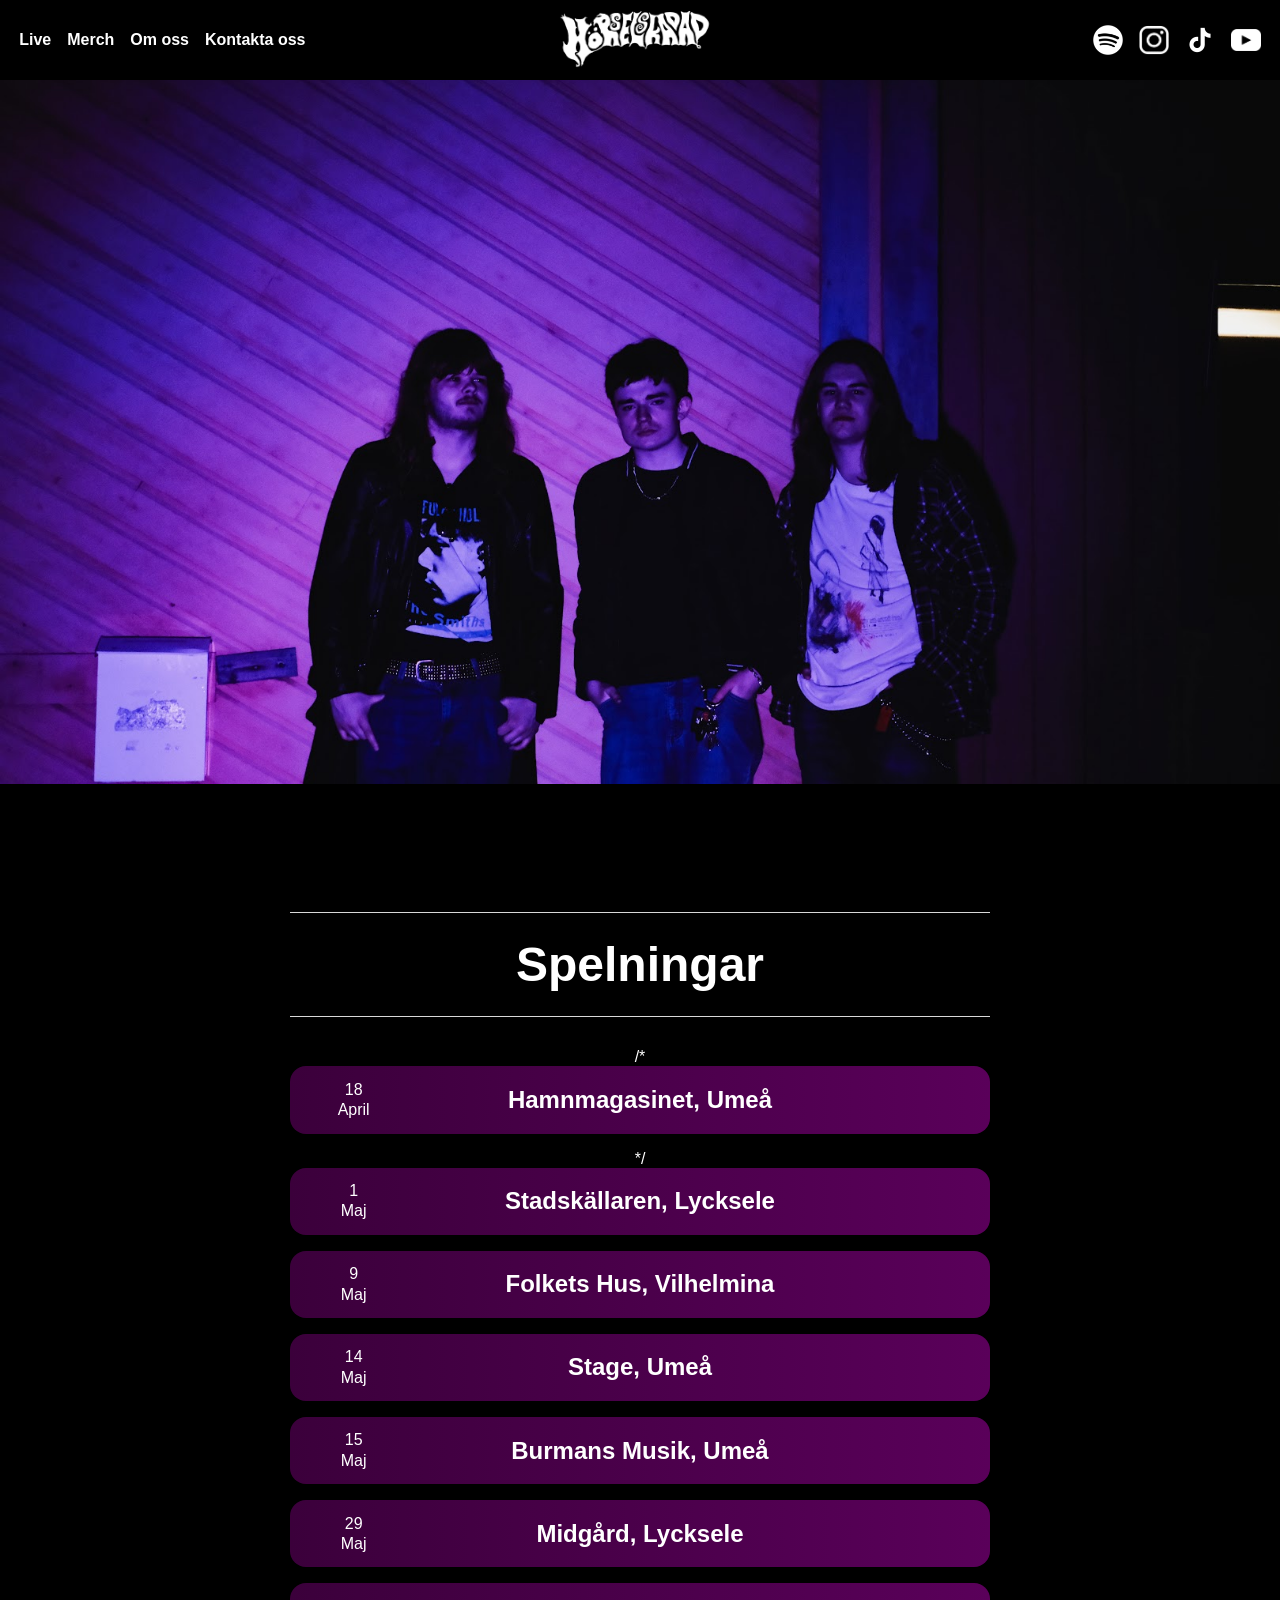
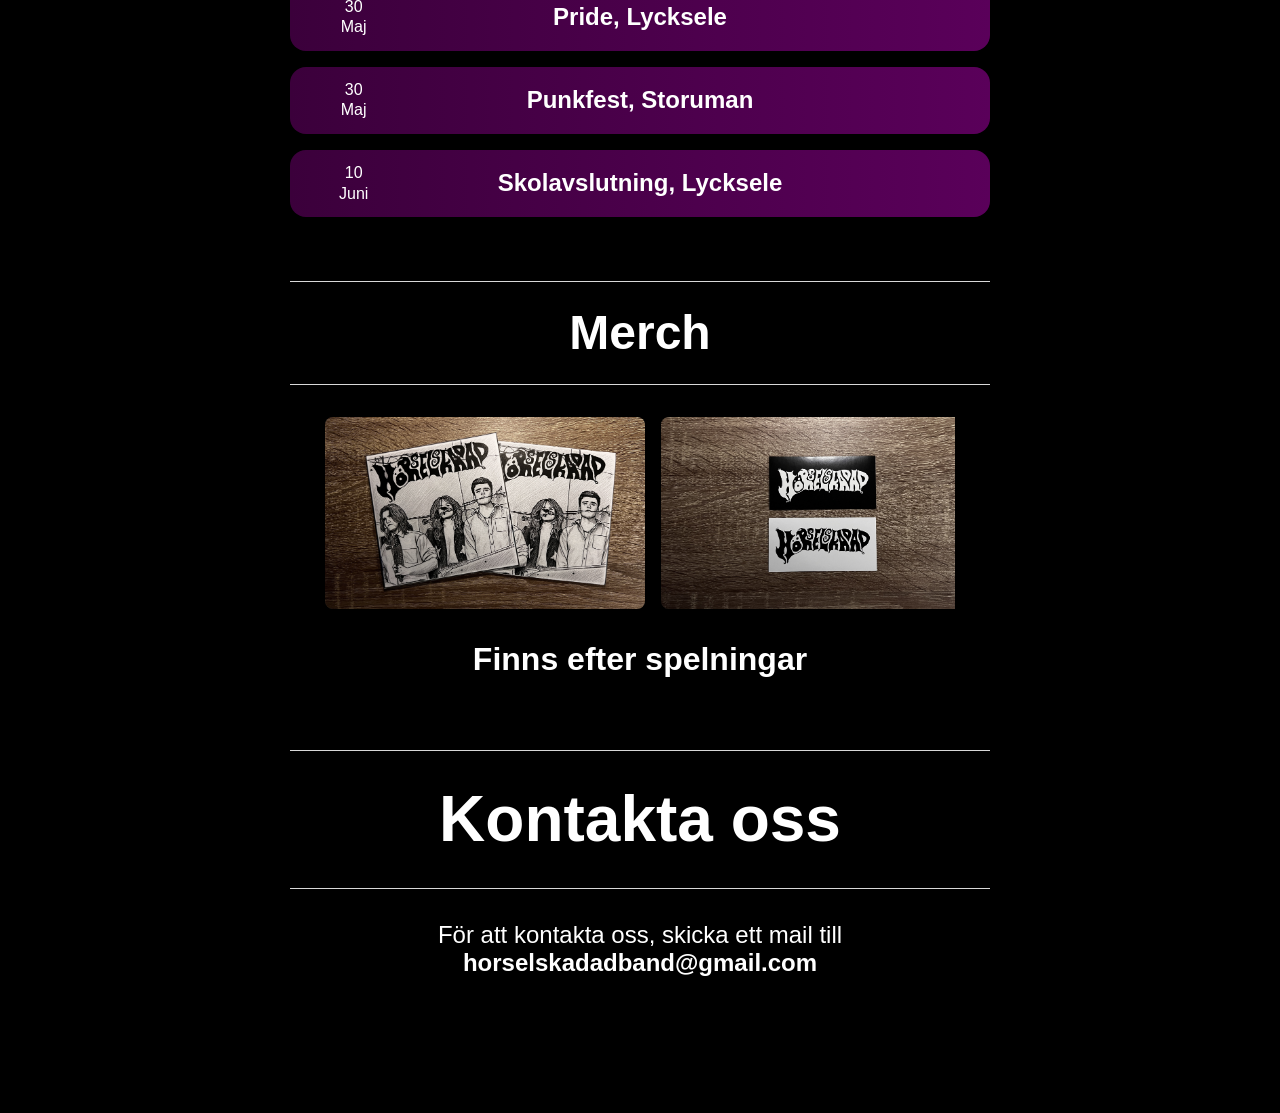
==== index.html @ a3a10491 "Comment out gig-list section Comment out the gig-list section in index.html" ====
<html>
<head>
    <meta charset="UTF-8">
    <meta name="viewport" content="width=device-width, initial-scale=1.0">
    <title>Hörselskadad</title>
    <link rel="stylesheet" href="style.css">
    <link rel="icon" 
     type="image/png" 
     href="horselskadadLogo.png">
</head>
<body>
    <header>
    <nav class="navigate">
        <a href="#spelningar"><h3>Live</h3></a>
        <a href="#merch"><h3>Merch</h3></a>
        <a href="omOss.html"><h3>Om oss</h3></a>
        <a href="contactUs.html"><h3>Kontakta oss</h3></a>
    </nav>
    <a href="#top"><img src="horselskadadLogo.png" alt="Horselskadad Logo" class="logo"></a>
    <nav class="links">
        <a href="https://open.spotify.com/artist/6plVVPEEYEJXOUu6vl9Bxy" target="_blank"><img src="SpotifyLogo.png" alt="Hörselskadad Spotify" class="social-icon"></a>
        <a href="https://www.instagram.com/horselskadad.band/" target="_blank"><img src="instagramLogo-removebg-preview.png" alt="Hörselskadad Instagram" class="social-icon"></a>
        <a href="https://www.tiktok.com/@horselskadad.band?_r=1&_t=ZN-94v751V4NgU" target="_blank"><img src="tiktokLogo.png" alt="Hörselskadad TikTok" class="social-icon"></a>
        <a href="https://youtube.com/@horselskadadband?si=D_Okt24bGaCXY3yG" target="_blank"><img src="youtubeLogo.png" alt="Hörselskadad YouTube" class="social-icon"></a>

    </nav>

    
    <button class="hamburger" id="hamburger" aria-label="Meny">
        <span></span><span></span><span></span>
    </button>
</header>


<nav class="mobile-menu" id="mobileMenu">
    <a href="#spelningar"><h3>Live</h3></a>
    <a href="#merch"><h3>Merch</h3></a>
    <a href="omOss.html"><h3>Om oss</h3></a>
    <a href="contactUs.html"><h3>Kontakta oss</h3></a>
    <a href="https://open.spotify.com/artist/6plVVPEEYEJXOUu6vl9Bxy" target="_blank"><h3>Spotify</h3></a>
    <a href="https://www.instagram.com/horselskadad.band/" target="_blank"><h3>Instagram</h3></a>
    <a href="https://www.tiktok.com/@horselskadad.band?_r=1&_t=ZN-94v751V4NgU" target="_blank"><h3>TikTok</h3></a>
    <a href="https://youtube.com/@horselskadadband?si=D_Okt24bGaCXY3yG" target="_blank"><h3>YouTube</h3></a>
</nav>

    <main id="top">
        <img src="Main2.png" alt="Horselskadad Main"> 
    </main>
    
    <div class="container" id="spelningar">
        <h1 style="font-size: 3em;"><hr>Spelningar<hr></h1>
        
       /*
        <div class="gig-list">
            <div class="item">
                <div class="date">
                    <p class="date">18</p>
                    <p class="time">April</p>
                </div>
                
                <div class="name">
                    <h2>Hamnmagasinet, Umeå</h2>
                </div>

                

            </div>
            */

            <div class="gig-list">
            <div class="item">
                <div class="date">
                    <p class="date">1</p>
                    <p class="time">Maj</p>
                </div>
                
                <div class="name">
                    <h2>Stadskällaren, Lycksele</h2>
                </div>

                

            </div>
            
            <div class="gig-list">
            <div class="item">
                <div class="date">
                    <p class="date">9</p>
                    <p class="time">Maj</p>
                </div>
                
                <div class="name">
                    <h2>Folkets Hus, Vilhelmina</h2>
                </div>

                
            </div>

            <div class="gig-list">
            <div class="item">
                <div class="date">
                    <p class="date">14</p>
                    <p class="time">Maj</p>
                </div>
                
                <div class="name">
                    <h2>Stage, Umeå</h2>
                </div>

                
            </div>
           
            <div class="gig-list">
            <div class="item">
                <div class="date">
                    <p class="date">15</p>
                    <p class="time">Maj</p>
                </div>
                
                <div class="name">
                    <h2>Burmans Musik, Umeå</h2>
                </div>

               

            </div>

                <div class="gig-list">
            <div class="item">
                <div class="date">
                    <p class="date">29</p>
                    <p class="time">Maj</p>
                </div>
                
                <div class="name">
                    <h2>Midgård, Lycksele</h2>
                </div>

                
                

            </div>
           
            <div class="gig-list">
            <div class="item">
                <div class="date">
                    <p class="date">30</p>
                    <p class="time">Maj</p>
                </div>
                
                <div class="name">
                    <h2>Pride, Lycksele</h2>
                </div>

                
                

            </div>

            <div class="gig-list">
            <div class="item">
                <div class="date">
                    <p class="date">30</p>
                    <p class="time">Maj</p>
                </div>
                
                <div class="name">
                    <h2>Punkfest, Storuman</h2>
                </div>

                
                

            </div>

                <div class="gig-list">
            <div class="item">
                <div class="date">
                    <p class="date">10</p>
                    <p class="time">Juni</p>
                </div>
                
                <div class="name">
                    <h2>Skolavslutning, Lycksele</h2>
                </div>

                
                

            </div>
            
            
                
        
        </div> 
    </div>

</div>

    <article id="merch">
        <h1 style="font-size: 3em;"><hr>Merch<hr></h1>
        <div class="carousel">
        <div class="card"><img src="CD.jpeg" alt="Hörselskadad CD"></div>
        <div class="card"><img src="Sticker.jpeg" alt="Hörselskadad Sticker"></div>
        <div class="card"><h3>Kommer Snart</h3></div>
        <div class="card"><h3>Kommer Snart</h3></div>
    </div>
    <h3 style="font-size: 2em; ">Finns efter spelningar</h3>
    </article>

    
    <section id="kontakta-oss" style="font-size: 1.5em;">
        <h1><hr>Kontakta oss<hr></h1>
        <p>För att kontakta oss, skicka ett mail till <a href="contactUs.html"><b>horselskadadband@gmail.com</b></a></p>
    </section>

</body>

<script src="script.js"></script>
</html>
---- style.css ----
/* Global Styles */
html {
    scroll-behavior: smooth;
}
 
*, *::before, *::after {
    box-sizing: border-box;
}
 
::-webkit-scrollbar {
    display: none;
}
 
body {
    background-color: black;
    color: white;
    font-family: Lexend, sans-serif;
    width: 100%;
    margin: 0;
    display: flex;
    flex-direction: column;
    align-items: center;
    overflow-x: hidden;
}
 
a {
    color: white;
    text-decoration: none;
}
 
a:hover {
    text-decoration: underline;
}
 
hr {
    border: none;
    height: 0.5px;
    background-color: rgb(216, 216, 216);
}
 
/* Header Styles */
 
header {
    background-color: black;
    z-index: 1000;
    position: fixed;
    top: 0;
    display: flex;
    justify-content: center;
    align-items: center;
    width: 100%;
    height: 80px;
    padding: 0 1rem;
}
 
header h1 {
    text-align: center;
    font-size: clamp(1.2rem, 4vw, 2.5em);
}
 
.logo {
    height: 120px;
    width: auto;
}

.logo:hover {
    scale: 1.05;
}
 
.navigate,
.links {
    display: flex;
    gap: clamp(0.4em, 2vw, 1em);
    align-items: center;
}
 
.navigate {
    position: absolute;
    left: 1.2em;
}
 
.links {
    position: absolute;
    right: 1.2em;
}
 
.navigate a h3 {
    font-size: clamp(0.7rem, 1.5vw, 1rem);
    margin: 0;
    white-space: nowrap;
}

.social-icon {
    width: clamp(20px, 3vw, 30px);
    height: auto;
    transition: transform 0.2s;
}
 
/* Mobile menue */
 
.hamburger {
    display: none;
    flex-direction: column;
    gap: 5px;
    cursor: pointer;
    background: none;
    border: none;
    padding: 4px;
    z-index: 1100;
}
 
.hamburger span {
    display: block;
    width: 24px;
    height: 2px;
    background: white;
    transition: transform 0.3s, opacity 0.3s;
}

 
.mobile-menu {
    display: none;
    position: fixed;
    top: 80px;
    left: 0;
    width: 100%;
    background: #0a0a0a;
    flex-direction: column;
    align-items: center;
    gap: 1.5rem;
    padding: 1.5rem 0;
    z-index: 999;
    border-top: 1px solid #222;
    animation: dropDown 0.3s ease-out;
}
 
.mobile-menu.open {
    display: flex;
}
 
.mobile-menu a h3 {
    margin: 0;
    font-size: 1.1rem;
}

@keyframes dropDown {
    from { opacity: 0; transform: translateY(-10px); }
    to { opacity: 1; transform: translateY(0); }
}
 
/*main picture*/
 
main {
    max-width: 1700px;
    display: flex;
    justify-content: center;
    align-items: center;
    margin-top: 4em ;
}
 
main img {
    width: 100%;
    max-width: 100vw;
    height: auto;
    display: block;
}
 
/* container for sections  */
 
.container {
    background-color: black;
    color: white;
    width: min(90vw, 700px);
    margin: 4rem auto;
    text-align: center;
    padding-top: 2em;
    animation: fadeIn linear;
    animation-timeline: view();
    animation-range-start: cover;
    animation-range-end: 400px;
}
 
.container h1 {
    margin-bottom: 2rem;
    font-size: clamp(1.5rem, 5vw, 3em);
}
 

/* Gig List Styles */

.gig-list {
    color: white;
    width: 100%;
}
 
.gig-list .item {
    background: linear-gradient(270deg, rgb(90, 0, 90), #3b003b);
    padding: 0.75rem 0.5rem;
    margin-bottom: 1rem;
    display: grid;
    grid-template-columns: 1fr 4fr 1fr;
    gap: 0.5rem;
    border-radius: 1rem;
    align-items: center;
}
 
.gig-list .item:hover {
    background-color: rgb(66, 19, 19);
}
 
.gig-list .item .date p {
    margin: 0.15em 0;
    font-size: clamp(0.75rem, 2vw, 1rem);
}
 
.gig-list .item .name h2 {
    margin: 0;
    font-size: clamp(1rem, 3vw, 1.5rem);
}
 
.gig-list .item .biljeter {
    display: flex;
    justify-content: center;
    align-items: center;
    height: 2.5em;
    background-color: #000000;
    color: white;
    border-radius: 1.25rem;
    font-size: clamp(0.7rem, 1.8vw, 0.95rem);
    white-space: nowrap;
    padding: 0 0.5em;
}
 
.gig-list .item .biljeter:hover {
    background-color: #292929;
    text-decoration: none;
}
 



article {
    width: 100%;
    animation: fadeIn linear;
    animation-timeline: view();
    animation-range-start: cover;
    animation-range-end: 400px;
}
 
article h1 {
    margin-top: 4rem;
    margin-bottom: 0;
    font-size: clamp(1.5rem, 5vw, 3em);
    text-align: center;
}
 
/*Merch styles*/
 
.carousel {
    width: 90%;
    overflow-x: auto;
    margin: 1.5em auto;
    margin-bottom: 2em;
    display: flex;
    gap: 1em;
    scroll-behavior: smooth;
    anchor-name: --carousel;
    scroll-snap-type: x mandatory;
}
 
.carousel::-webkit-scrollbar {
    display: none;
}
 
.carousel::scroll-button(right),
.carousel::scroll-button(left) {
    content: '→';
    border: none;
    background-color: rgb(82, 39, 82);
    font-size: 1.5rem;
    color: white;
    height: 40px;
    width: 40px;
    border-radius: 50%;
    padding-bottom: 0.1em;
    cursor: pointer;
    position: fixed;
    position-anchor: --carousel;
    position-area: right center;
    translate: -50%;
}
 
.carousel::scroll-button(left) {
    content: '←';
    position-area: left center;
    translate: 50%;
}
 
.carousel::scroll-button(right):disabled,
.carousel::scroll-button(left):disabled {
    opacity: 0.5;
    cursor: auto;
}
 
.card {
    scroll-snap-align: start;
    flex: 0 0 clamp(160px, 40vw, 20em);
    height: clamp(100px, 25vw, 12em);
    background-color: #181818;
    border-radius: 0.5em;
    text-align: center;
    align-content: center;
}
 
.card img {
    width: 100%;
    height: 100%;
    object-fit: cover;
    border-radius: 0.5em;
}

/* Information */

section {
    width: min(90vw, 700px);
    margin: 3em auto;
    text-align: center;
    font-size: clamp(1rem, 2.5vw, 1.5em);
    animation: fadeIn linear;
    animation-timeline: view();
    animation-range-start: cover;
    animation-range-end: 200px;
}
    
/* Contact Section */
 
.contactContainer {
    min-height: 100vh;
    display: flex;
    justify-content: center;
    align-items: center;
    flex-wrap: wrap;
    gap: 3rem;
    padding: 6rem 2rem 2rem;
}
 
.contactLeft {
    display: flex;
    flex-direction: column;
    align-items: start;
    gap: 1em;
    width: min(100%, 420px);
}
 
.contactLeftTitle {
    font-weight: 600;
    color: rgb(136, 0, 129);
    font-size: clamp(1.5rem, 5vw, 40px);
    margin-bottom: 5px;
}
 
.contactLeftTitle hr {
    border: none;
    width: 100%;
    max-width: 500px;
    height: 5px;
    background: linear-gradient(270deg, purple, #3b003b);
    border-radius: 10px;
    margin-bottom: 20px;
}
 
.contactInputs {
    width: 100%;
    height: 50px;
    border: none;
    outline: none;
    padding-left: 25px;
    font-weight: 500;
    color: white;
    border-radius: 50px;
    background-color: #1a1a1a;
}
 
.contactLeft textarea {
    height: 140px;
    padding-top: 15px;
    border-radius: 20px;
    width: 100%;
    resize: none;
    background-color: #1a1a1a;
    color: white;
    border: none;
    outline: none;
    padding-left: 25px;
    font-family: Lexend, sans-serif;
}
 
.contactInputs:focus,
.contactLeft textarea:focus {
    border: 3px solid rgb(182, 147, 141);
}
 
.contactLeft button {
    display: flex;
    align-items: center;
    padding: 15px 30px;
    font-size: 16px;
    color: #ffffff;
    gap: 10px;
    border: none;
    border-radius: 50px;
    background: linear-gradient(270deg, purple, #3b003b);
    cursor: pointer;
}
 
.contactRight {
    width: min(100%, 700px);
    height: auto;
    object-fit: cover;
}

.aboutUs {
    width: min(90vw, 100%);
    display: flex;
    flex-wrap: wrap; 
    margin: clamp(2rem, 8vw, 10rem); 
    gap: 2rem;
}

.aboutUsText {
    width: 100%;
    max-width: 700px;
    flex: 1 1 300px; 
    text-align: left;
    font-size: clamp(1rem, 2.5vw, 1.5em);
}

.aboutUs img {
    width: 100%;
    max-width: 1000px;
    flex: 1 1 300px; 
    object-fit: cover;
    padding-left: clamp(1rem, 5vw, 10rem); 
}

.namecards {
    width: min(90vw, 100%);
    height: auto; 
    display: flex;
    flex-direction: column;
    gap: 2rem;
}

.namecards img {
    width: 100%;
    max-width: 600px;
    height: auto;
    padding: 0 clamp(1rem, 4vw, 4em);
}

.Leon, .Almer, .Fabian {
    display: flex;
    justify-content: left;
    flex-wrap: wrap; 
}

.Almer {
    flex-direction: row-reverse;
}



 
@keyframes fadeIn {
    from { opacity: 0; scale: 0.9; }
    to   { opacity: 1; scale: 1; }
}
 

 
@media (max-width: 700px) {
   
    .navigate,
    .links {
        display: none;
    }
 
    .hamburger {
        display: flex;
        position: absolute;
        right: 1rem;
    }
 
    
    .gig-list .item {
        grid-template-columns: auto 1fr auto;
        gap: 0.4rem;
        padding: 0.6rem;
    }
}
 
@media (max-width: 700px) {
    .gig-list .item {
        grid-template-columns: 1fr;
        text-align: center;
    }
 
    .gig-list .item .biljeter {
        width: 100%;
    }
}

@media (max-width: 700px) {
    .aboutUs {
        flex-direction: column;
        margin: 5rem 1rem 1rem;
    }

    .aboutUs img {
        padding-left: 0;
        max-width: 100%;
    }

    .Leon, .Almer, .Fabian {
        flex-direction: column;
        align-items: flex-start;
        text-align: left;
    }

    .namecards img {
        width: clamp(420px, 60vw, 600px);
    }
}
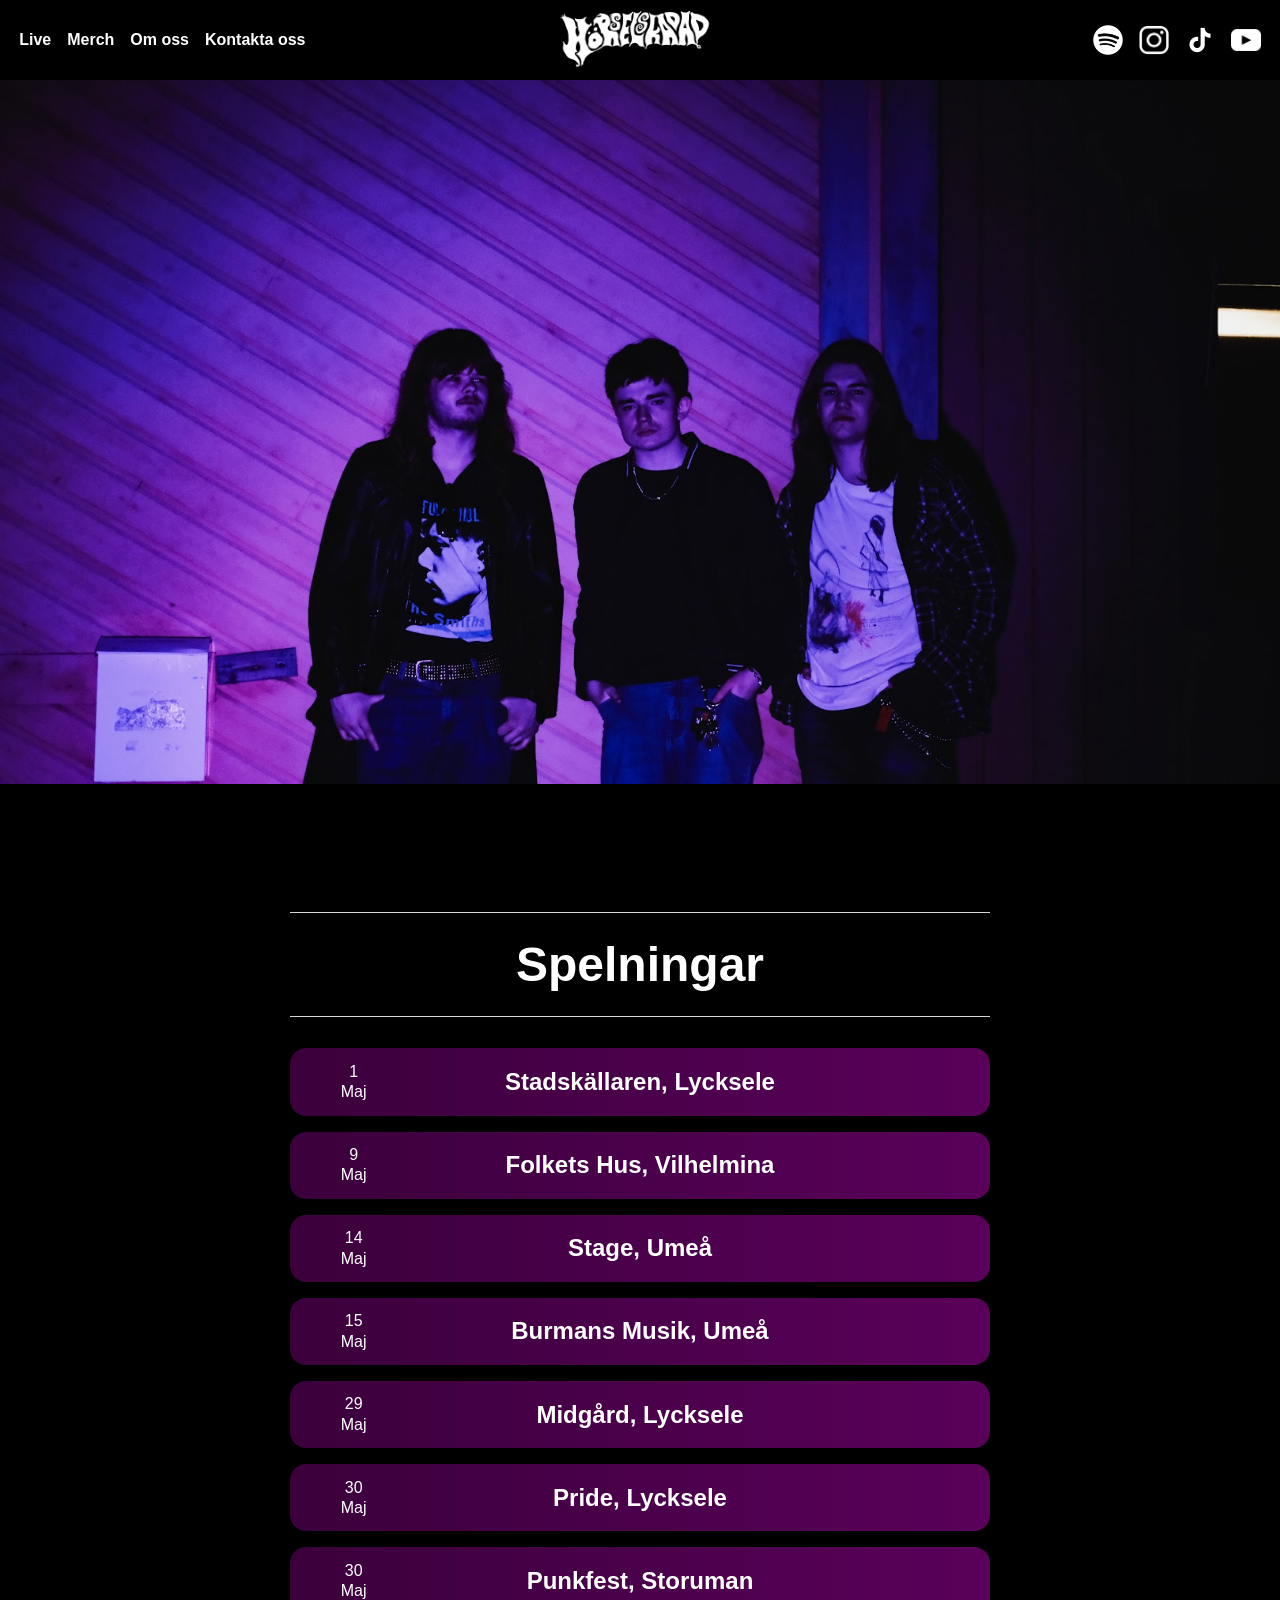
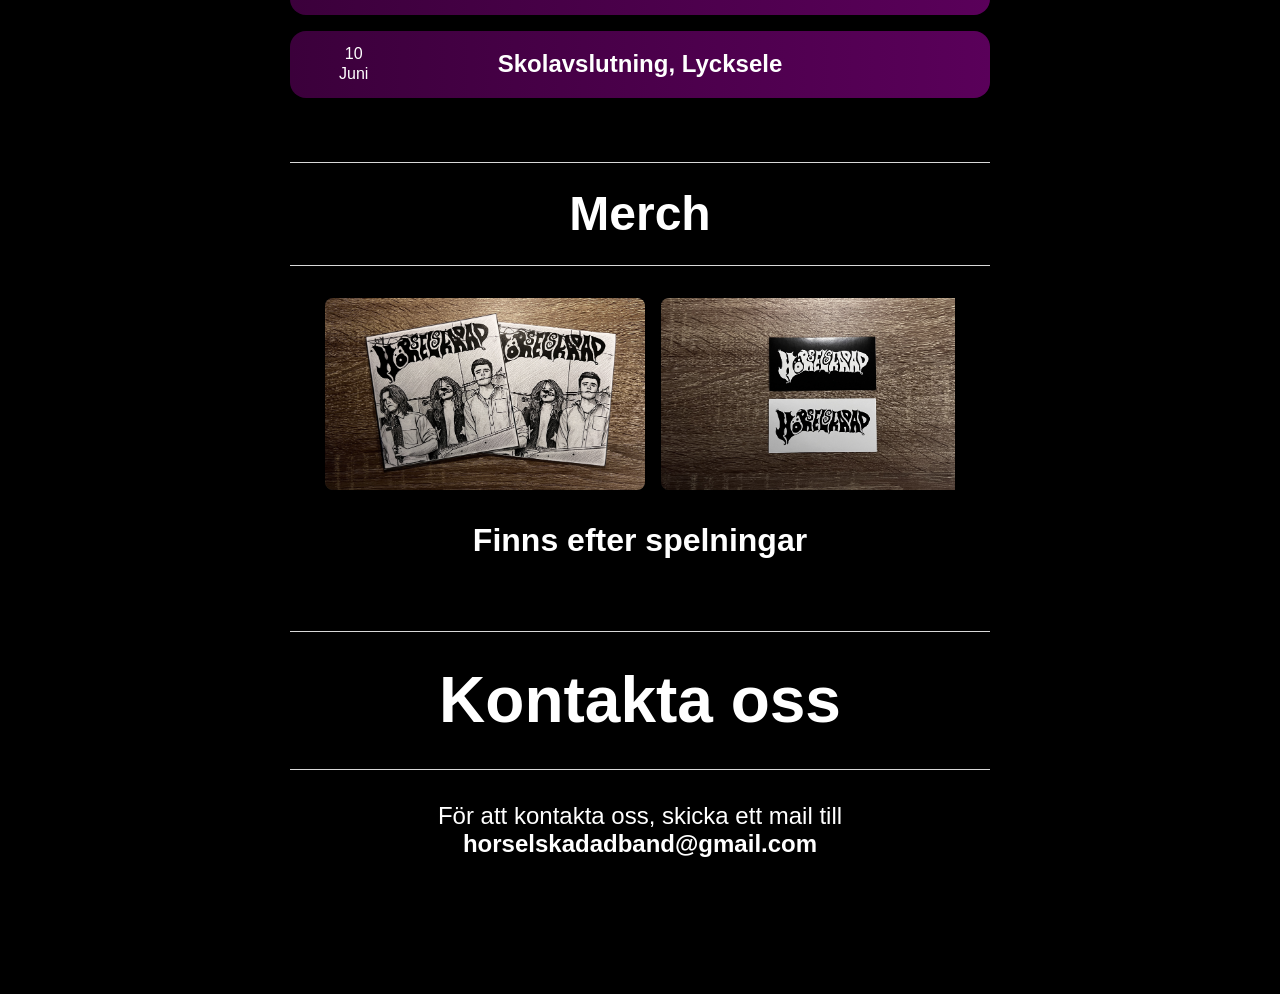
==== commit 497373c4: "Remove commented-out gig list from index.html Removed commented-out HTML for a gig list." ====
--- a/index.html
+++ b/index.html
@@ -50,22 +50,7 @@
     <div class="container" id="spelningar">
         <h1 style="font-size: 3em;"><hr>Spelningar<hr></h1>
         
-       /*
-        <div class="gig-list">
-            <div class="item">
-                <div class="date">
-                    <p class="date">18</p>
-                    <p class="time">April</p>
-                </div>
-                
-                <div class="name">
-                    <h2>Hamnmagasinet, Umeå</h2>
-                </div>
-
-                
-
-            </div>
-            */
+       
 
             <div class="gig-list">
             <div class="item">
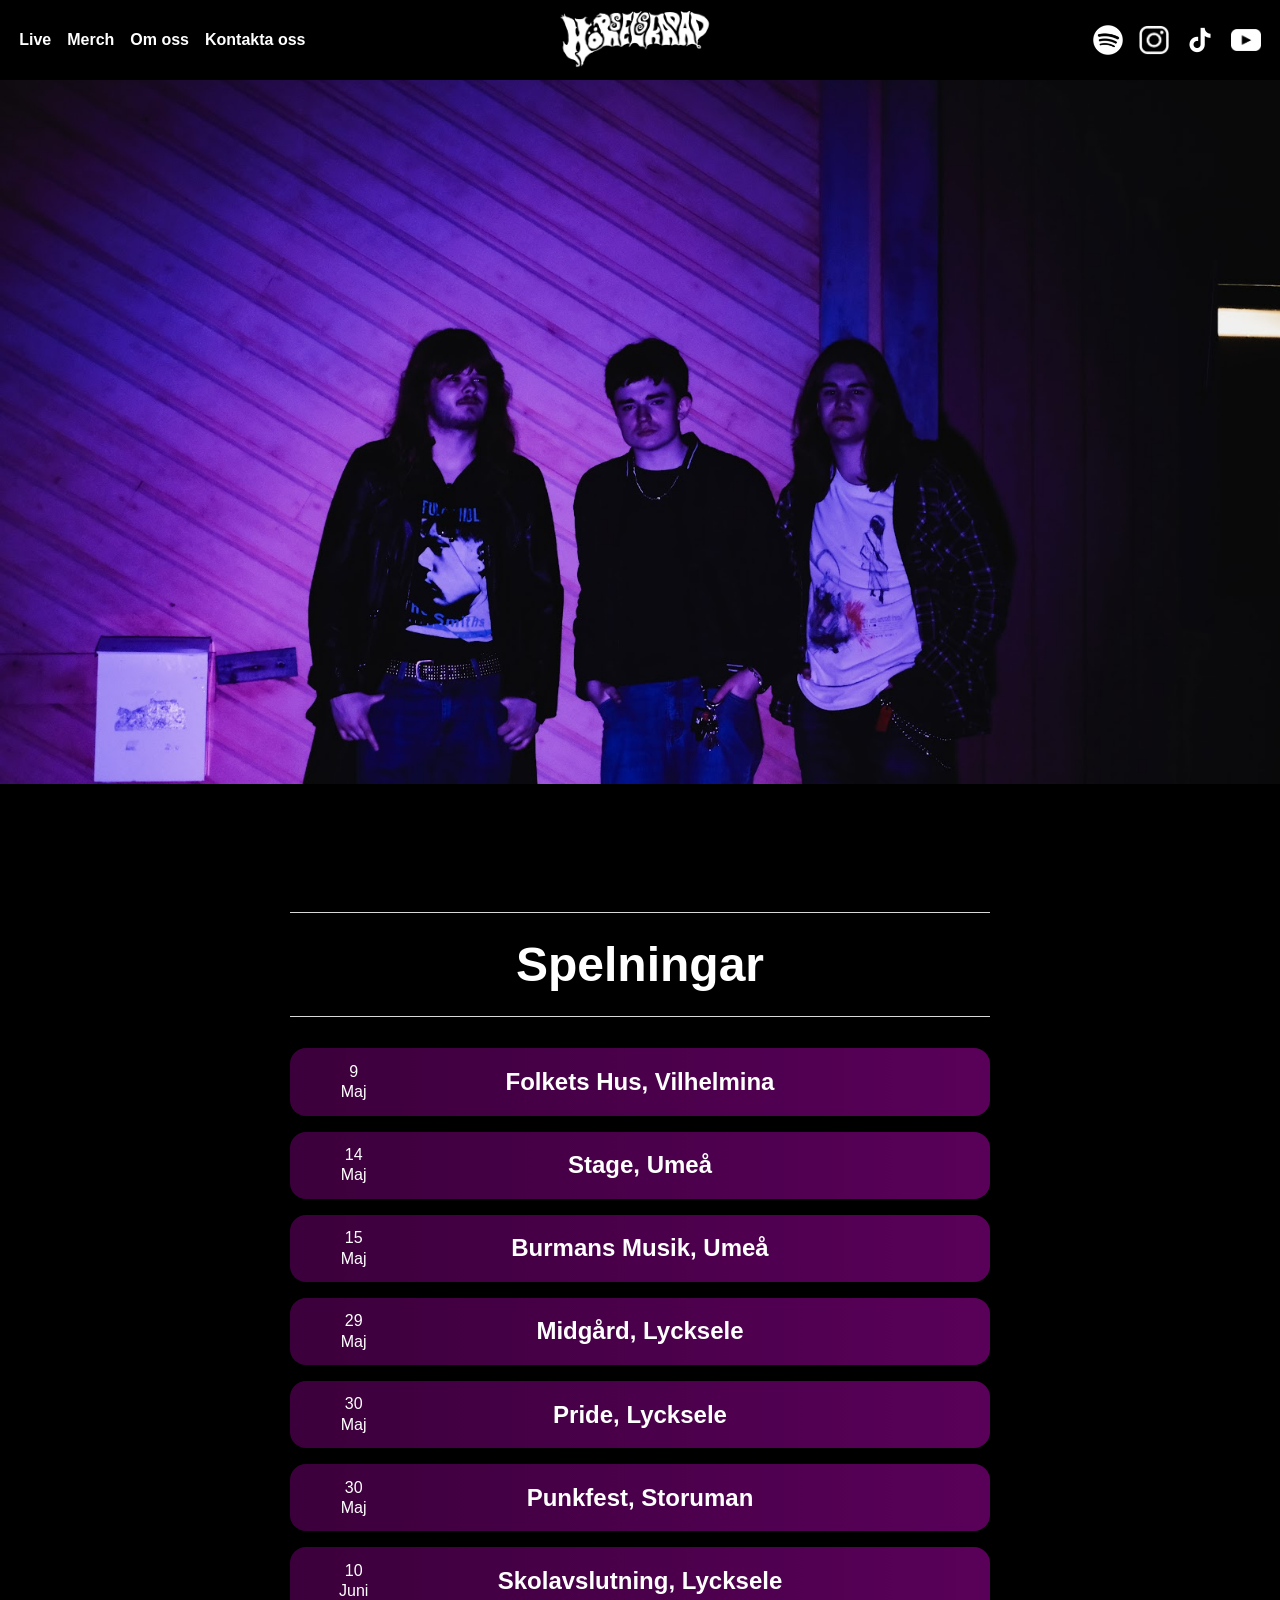
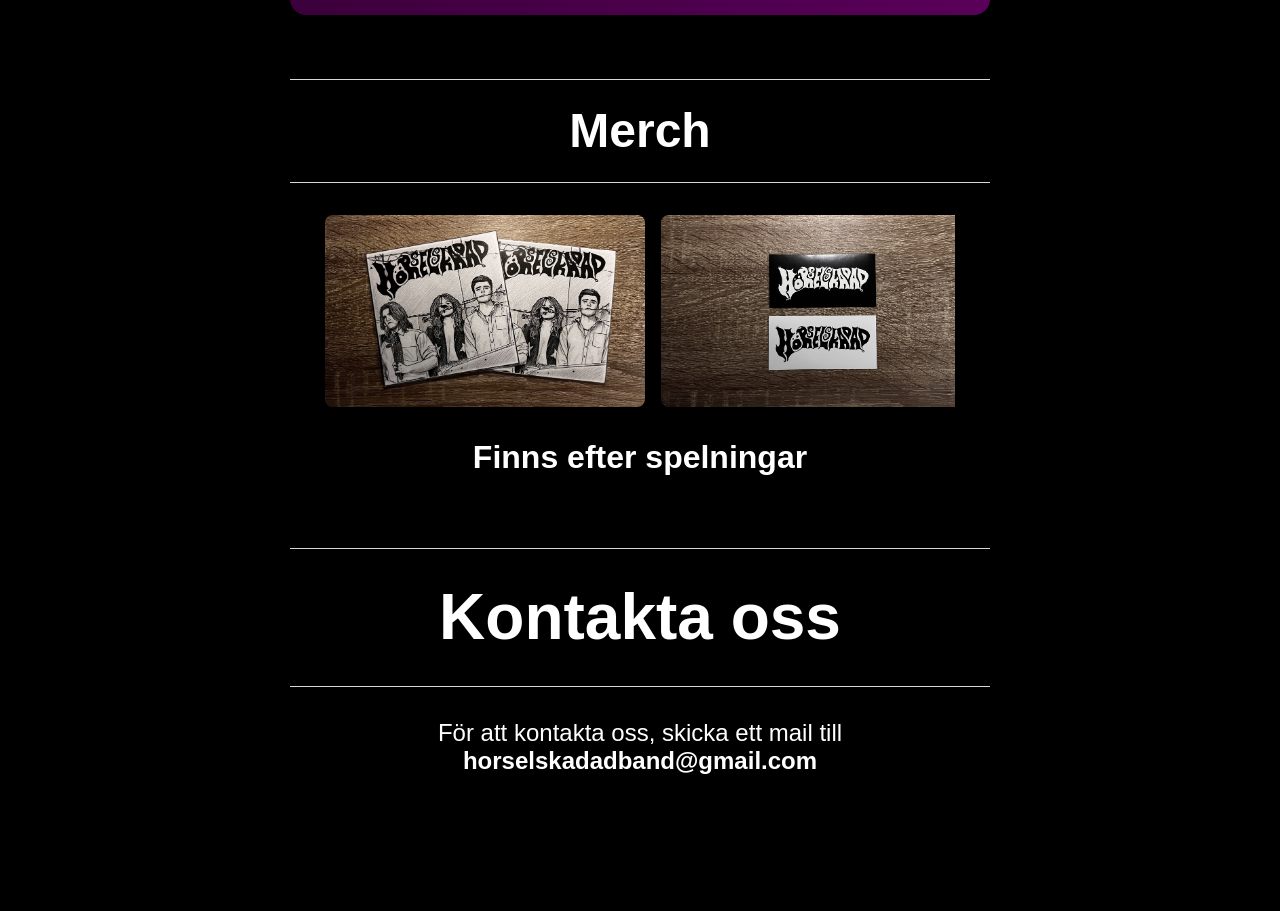
==== commit c5b204d1: "Comment out gig-list section in index.html Comment out the gig-list section in index.html" ====
--- a/index.html
+++ b/index.html
@@ -51,7 +51,7 @@
         <h1 style="font-size: 3em;"><hr>Spelningar<hr></h1>
         
        
-
+            <!-- 
             <div class="gig-list">
             <div class="item">
                 <div class="date">
@@ -66,6 +66,7 @@
                 
 
             </div>
+        -->
             
             <div class="gig-list">
             <div class="item">
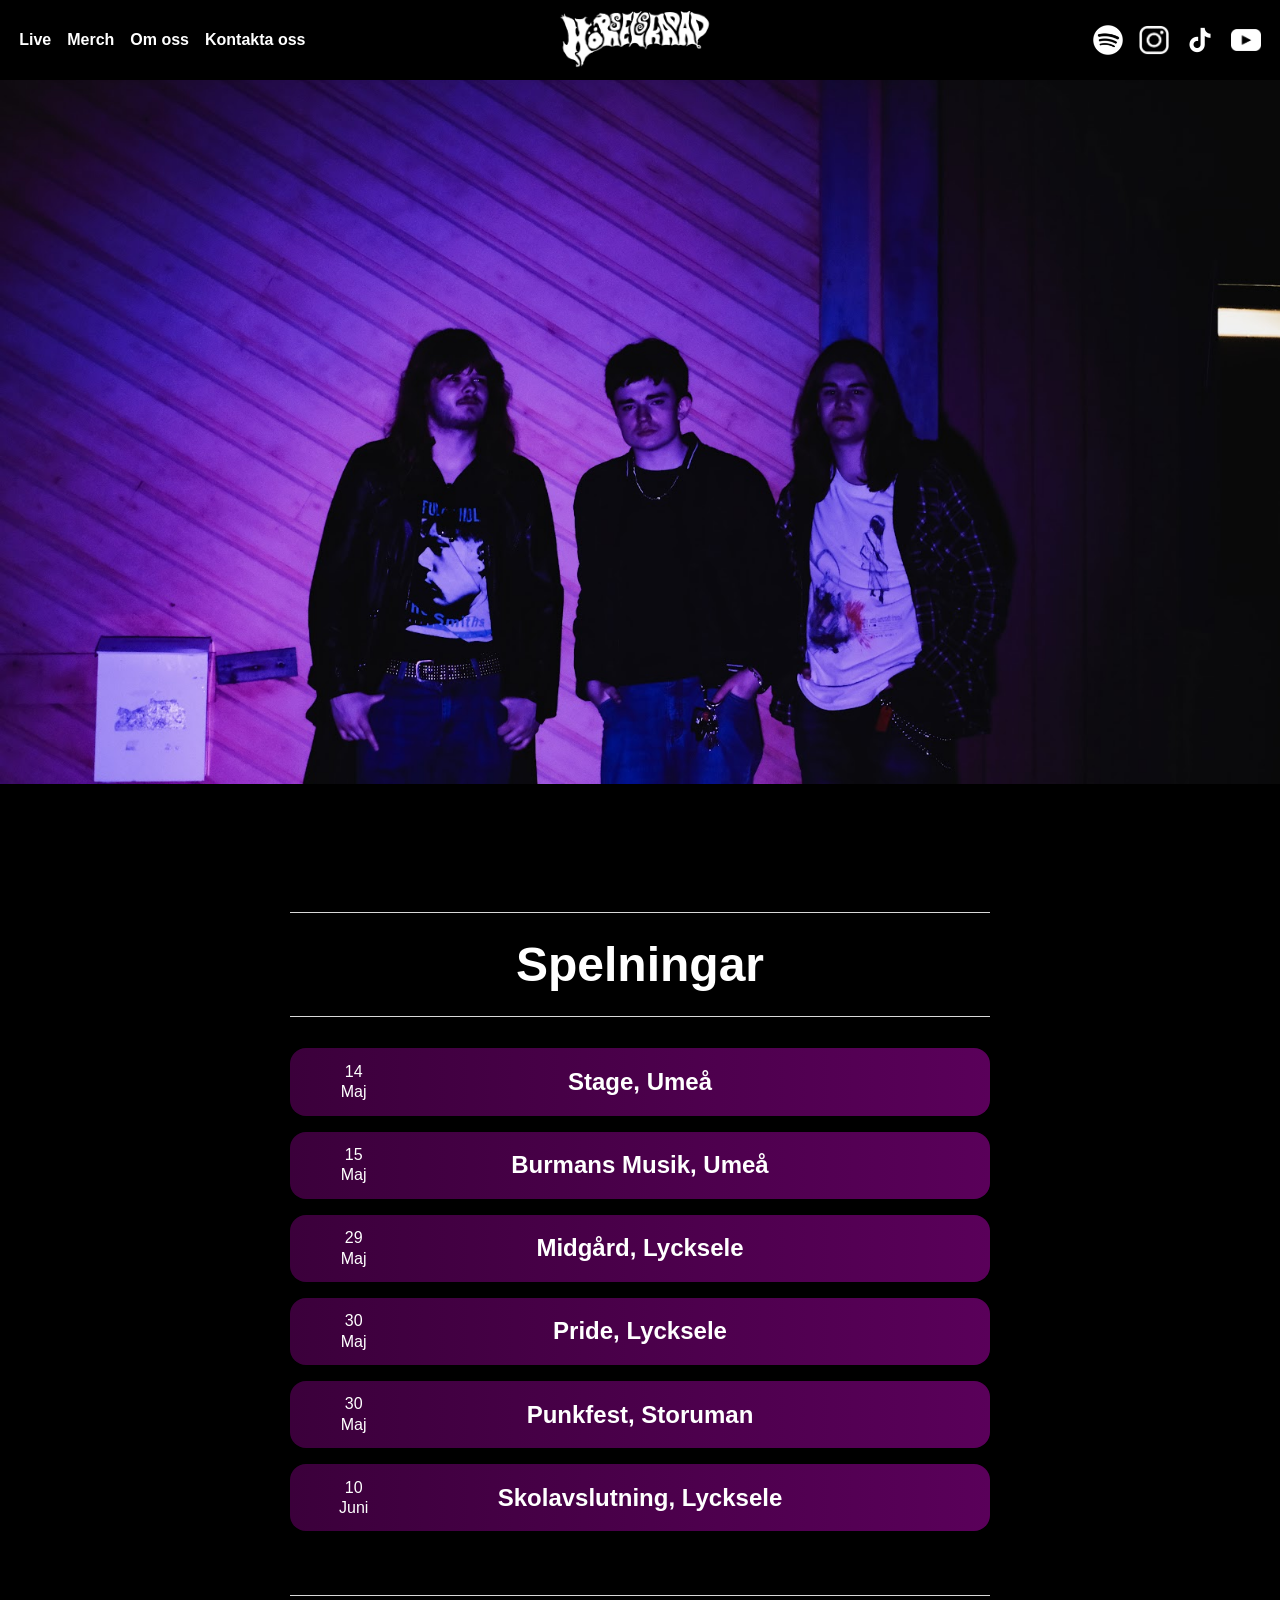
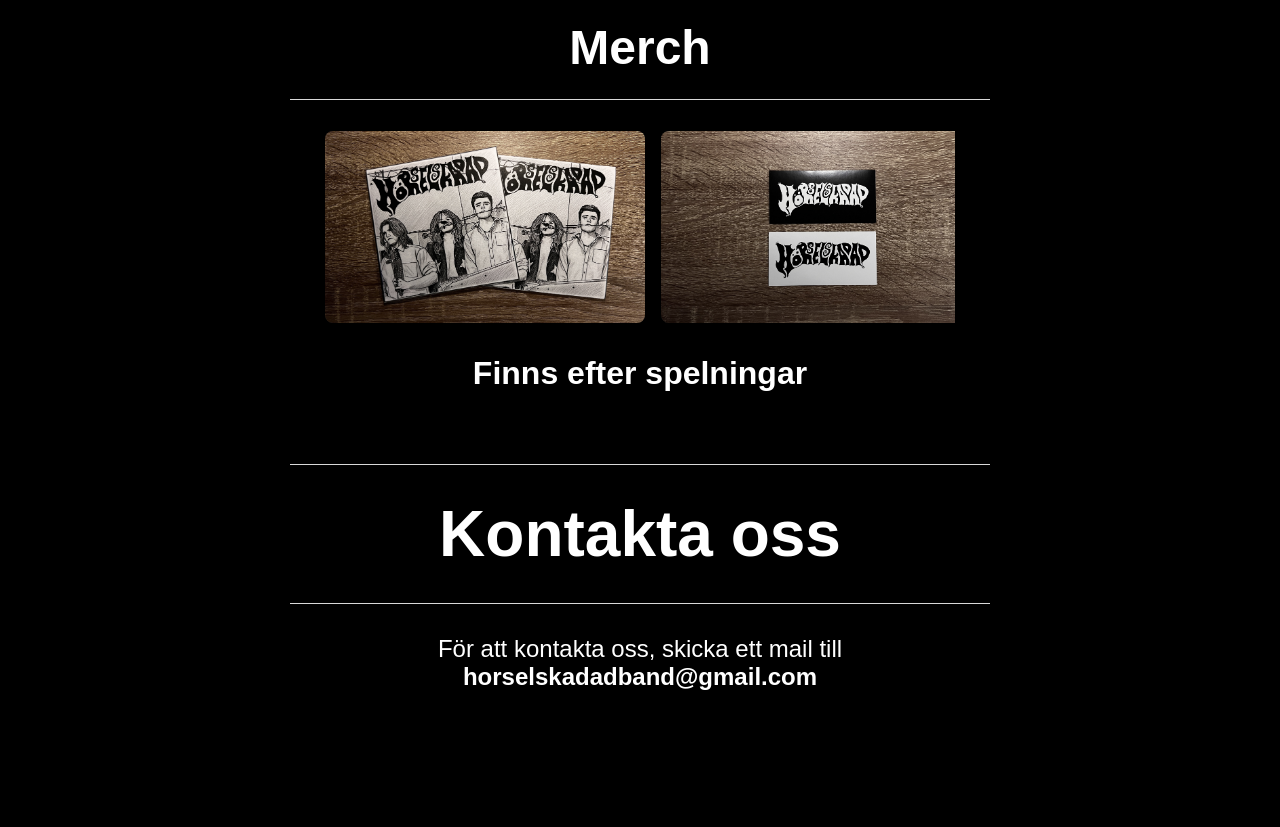
==== commit 82ba6749: "Remove a gig item from the gig list Removed a gig item from the gig list in index.html." ====
--- a/index.html
+++ b/index.html
@@ -68,19 +68,7 @@
             </div>
         -->
             
-            <div class="gig-list">
-            <div class="item">
-                <div class="date">
-                    <p class="date">9</p>
-                    <p class="time">Maj</p>
-                </div>
-                
-                <div class="name">
-                    <h2>Folkets Hus, Vilhelmina</h2>
-                </div>
-
-                
-            </div>
+        
 
             <div class="gig-list">
             <div class="item">
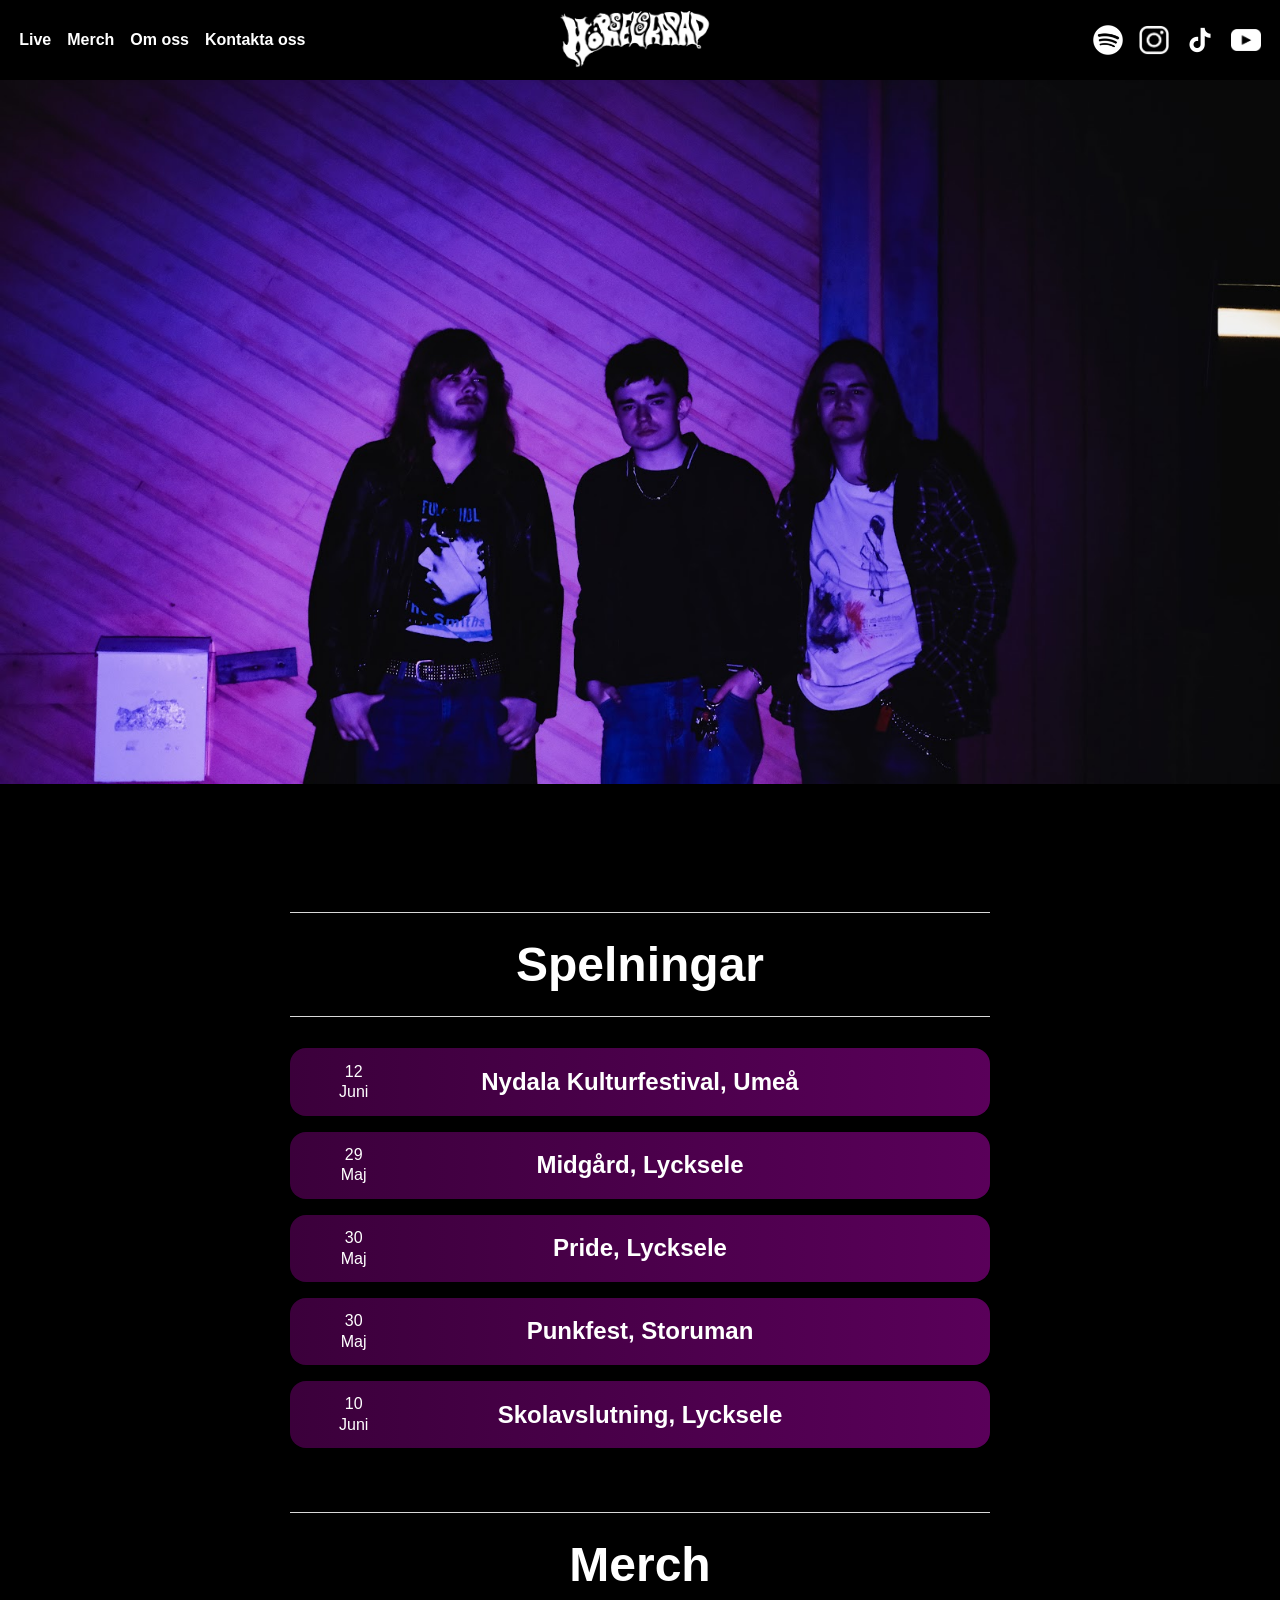
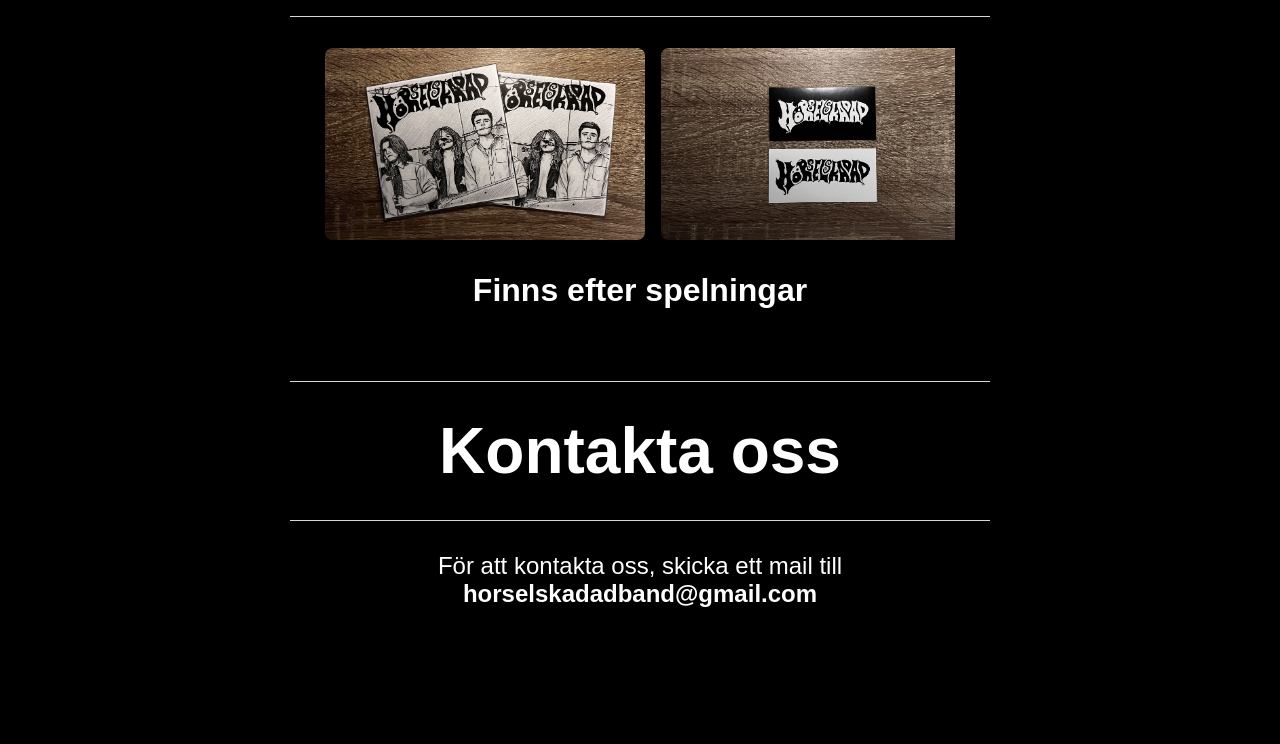
==== commit bbdc579d: "Update gig details and remove an item" ====
--- a/index.html
+++ b/index.html
@@ -73,31 +73,17 @@
             <div class="gig-list">
             <div class="item">
                 <div class="date">
-                    <p class="date">14</p>
-                    <p class="time">Maj</p>
+                    <p class="date">12</p>
+                    <p class="time">Juni</p>
                 </div>
                 
                 <div class="name">
-                    <h2>Stage, Umeå</h2>
+                    <h2>Nydala Kulturfestival, Umeå</h2>
                 </div>
 
                 
             </div>
            
-            <div class="gig-list">
-            <div class="item">
-                <div class="date">
-                    <p class="date">15</p>
-                    <p class="time">Maj</p>
-                </div>
-                
-                <div class="name">
-                    <h2>Burmans Musik, Umeå</h2>
-                </div>
-
-               
-
-            </div>
 
                 <div class="gig-list">
             <div class="item">
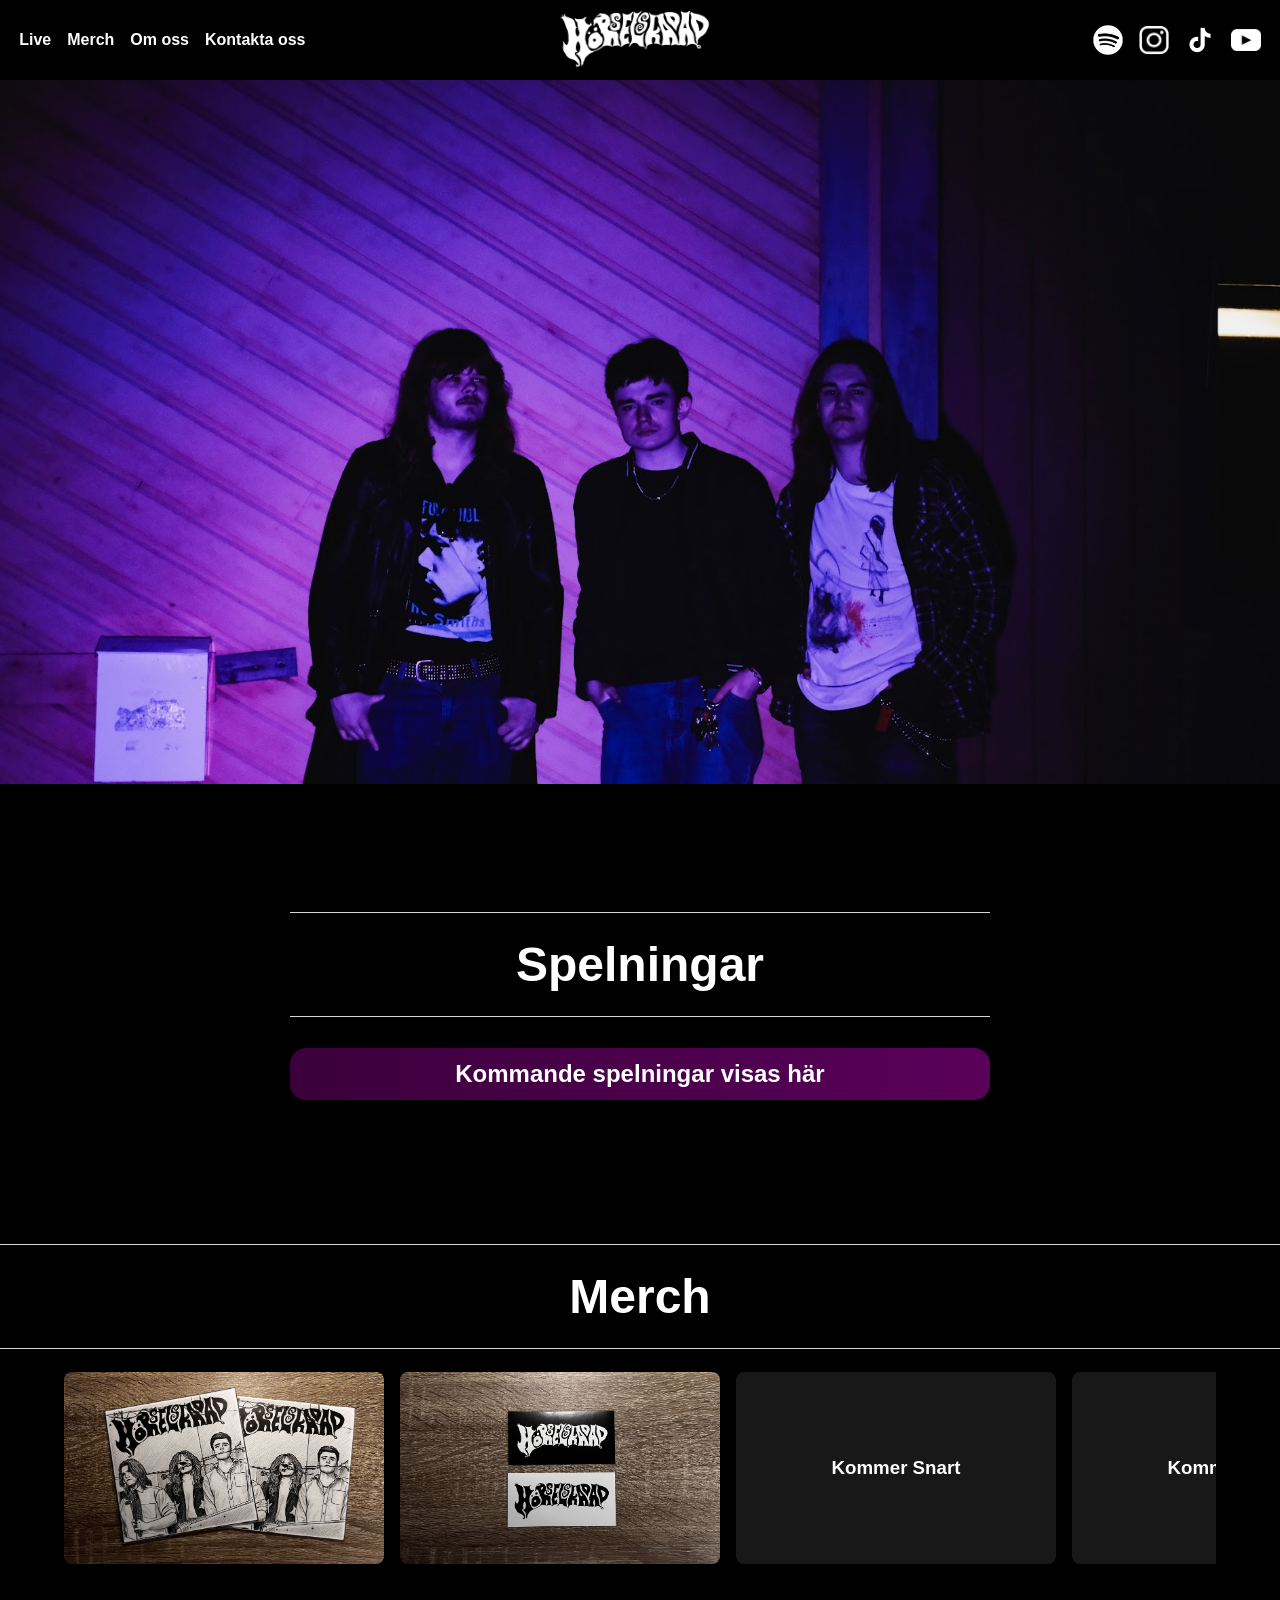
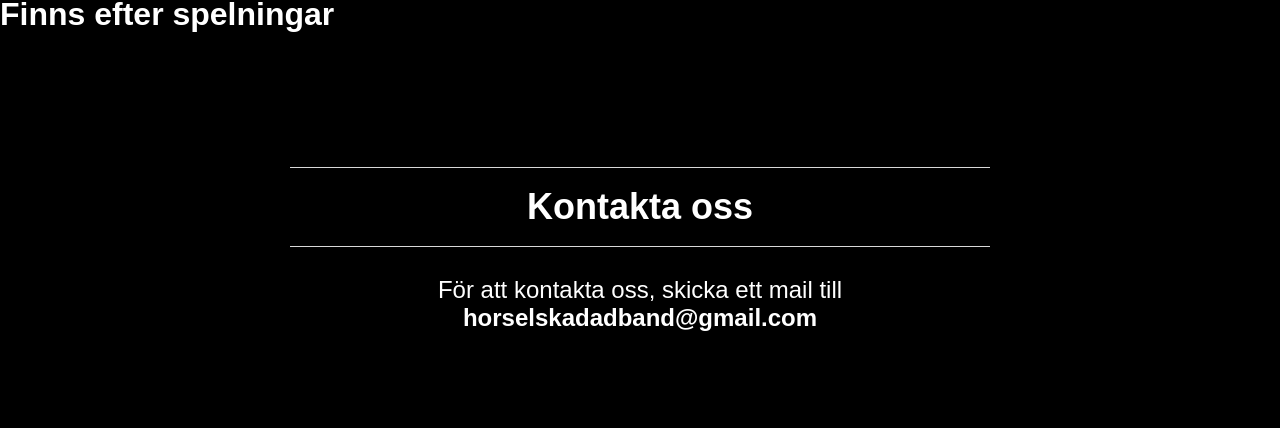
==== commit 4ead7949: "Clean up gig listings and update display message Removed commented-out gig listings and updated the " ====
--- a/index.html
+++ b/index.html
@@ -51,103 +51,22 @@
         <h1 style="font-size: 3em;"><hr>Spelningar<hr></h1>
         
        
-            <!-- 
+            
             <div class="gig-list">
             <div class="item">
                 <div class="date">
-                    <p class="date">1</p>
-                    <p class="time">Maj</p>
+                    <p class="date"></p>
+                    <p class="time"></p>
                 </div>
                 
                 <div class="name">
-                    <h2>Stadskällaren, Lycksele</h2>
+                    <h2>Kommande spelningar visas här</h2>
                 </div>
 
                 
 
             </div>
-        -->
-            
         
-
-            <div class="gig-list">
-            <div class="item">
-                <div class="date">
-                    <p class="date">12</p>
-                    <p class="time">Juni</p>
-                </div>
-                
-                <div class="name">
-                    <h2>Nydala Kulturfestival, Umeå</h2>
-                </div>
-
-                
-            </div>
-           
-
-                <div class="gig-list">
-            <div class="item">
-                <div class="date">
-                    <p class="date">29</p>
-                    <p class="time">Maj</p>
-                </div>
-                
-                <div class="name">
-                    <h2>Midgård, Lycksele</h2>
-                </div>
-
-                
-                
-
-            </div>
-           
-            <div class="gig-list">
-            <div class="item">
-                <div class="date">
-                    <p class="date">30</p>
-                    <p class="time">Maj</p>
-                </div>
-                
-                <div class="name">
-                    <h2>Pride, Lycksele</h2>
-                </div>
-
-                
-                
-
-            </div>
-
-            <div class="gig-list">
-            <div class="item">
-                <div class="date">
-                    <p class="date">30</p>
-                    <p class="time">Maj</p>
-                </div>
-                
-                <div class="name">
-                    <h2>Punkfest, Storuman</h2>
-                </div>
-
-                
-                
-
-            </div>
-
-                <div class="gig-list">
-            <div class="item">
-                <div class="date">
-                    <p class="date">10</p>
-                    <p class="time">Juni</p>
-                </div>
-                
-                <div class="name">
-                    <h2>Skolavslutning, Lycksele</h2>
-                </div>
-
-                
-                
-
-            </div>
             
             
                 
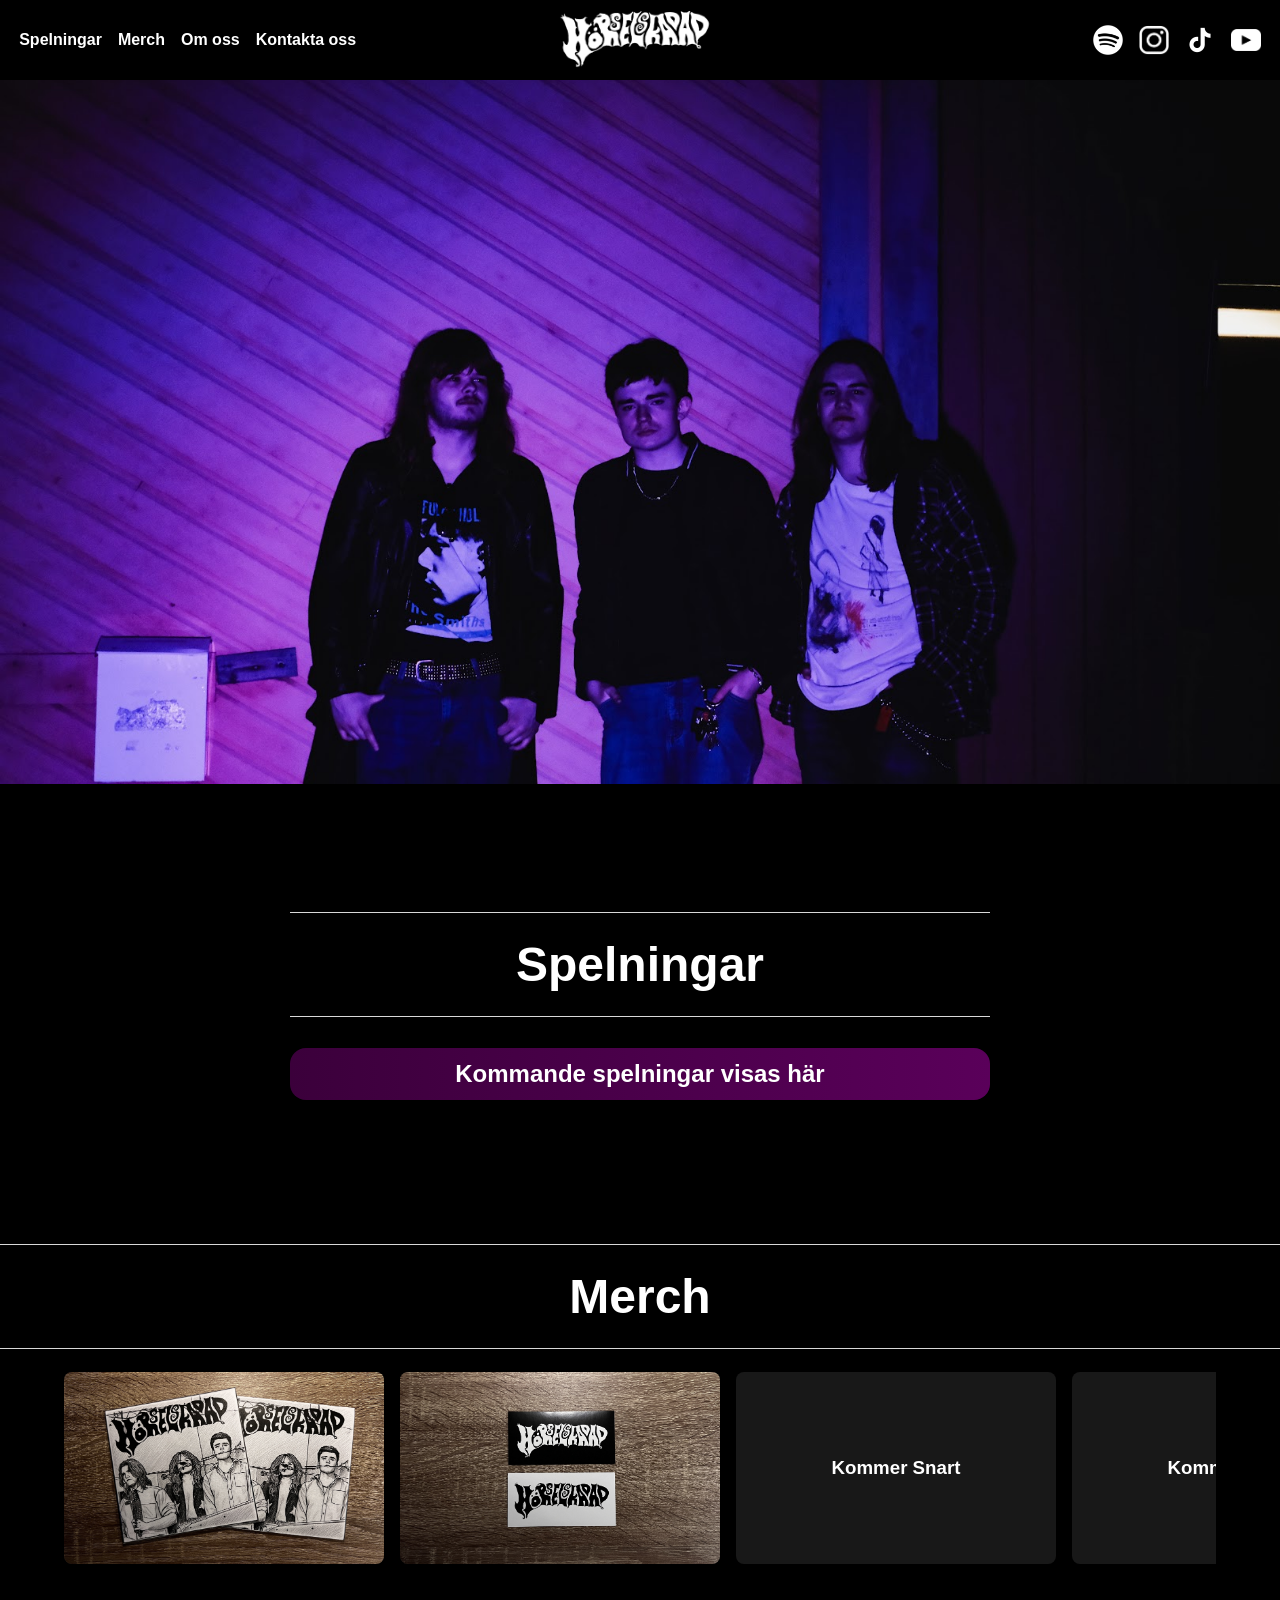
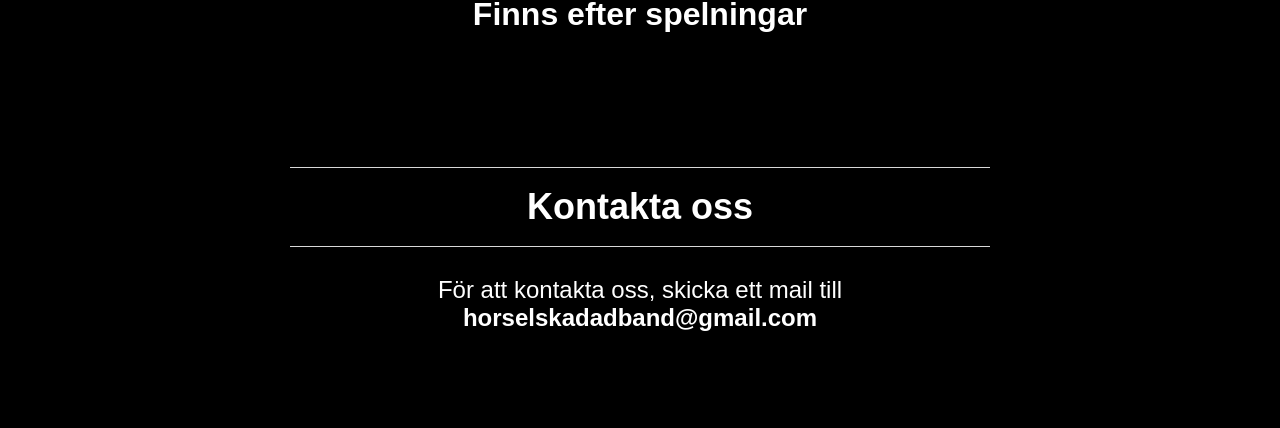
==== commit 76b2e047: "Modify navigation link and style heading Updated navigation link text and centered heading." ====
--- a/index.html
+++ b/index.html
@@ -11,7 +11,7 @@
 <body>
     <header>
     <nav class="navigate">
-        <a href="#spelningar"><h3>Live</h3></a>
+        <a href="#spelningar"><h3>Spelningar</h3></a>
         <a href="#merch"><h3>Merch</h3></a>
         <a href="omOss.html"><h3>Om oss</h3></a>
         <a href="contactUs.html"><h3>Kontakta oss</h3></a>
@@ -33,7 +33,7 @@
 
 
 <nav class="mobile-menu" id="mobileMenu">
-    <a href="#spelningar"><h3>Live</h3></a>
+    <a href="#spelningar"><h3>Spelningar</h3></a>
     <a href="#merch"><h3>Merch</h3></a>
     <a href="omOss.html"><h3>Om oss</h3></a>
     <a href="contactUs.html"><h3>Kontakta oss</h3></a>
@@ -84,7 +84,7 @@
         <div class="card"><h3>Kommer Snart</h3></div>
         <div class="card"><h3>Kommer Snart</h3></div>
     </div>
-    <h3 style="font-size: 2em; ">Finns efter spelningar</h3>
+    <h3 style="font-size: 2em; text-align: center;">Finns efter spelningar</h3>
     </article>
 
     
